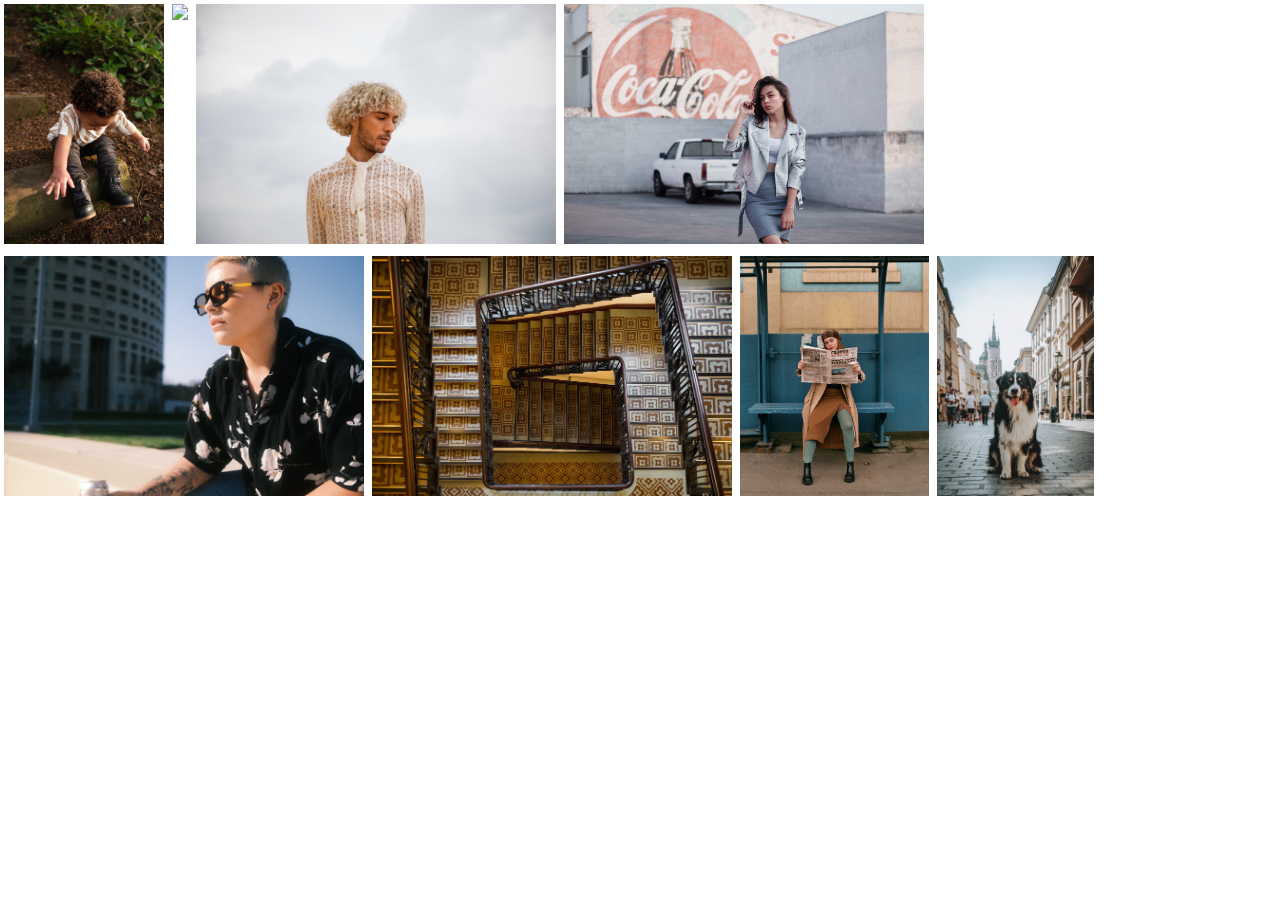
==== Photo Gallery/index.html @ 1604c22b "Add files via upload" ====
<!DOCTYPE html>
<html lang="en">
<head>
    <meta charset="UTF-8">
    <meta http-equiv="X-UA-Compatible" content="IE=edge">
    <meta name="viewport" content="width=device-width, initial-scale=1.0">
    <title>Photo Gallery</title>

    <script src="script.js" ></script>
    <link rel="stylesheet" href="style.css">
</head>
<body onload="renderImages()">

    <div class="container" id="container" ></div>
    
</body>
</html>
---- Photo Gallery/style.css ----
body {
    margin: 0px;
}

.container {
    display: flex;
    flex-wrap: wrap;
}

.imgbox {
    height: 240px;
    margin: 4px;
}

.imgbox:hover {
filter: brightness(0.9);
cursor: pointer;
}
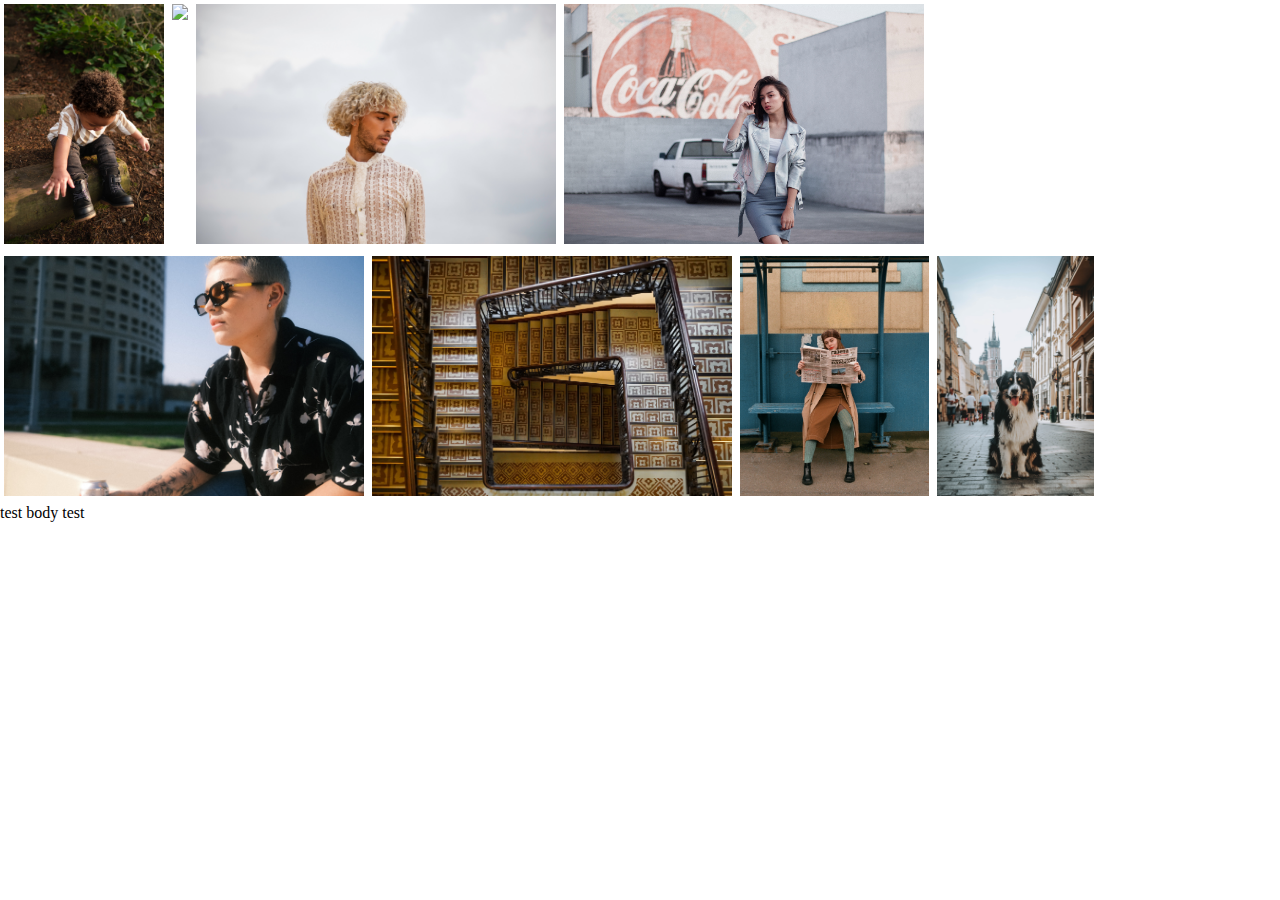
==== commit b94b64d2: "test" ====
--- a/Photo Gallery/index.html
+++ b/Photo Gallery/index.html
@@ -12,6 +12,8 @@
 <body onload="renderImages()">
 
     <div class="container" id="container" ></div>
+
+    test body test
     
 </body>
 </html>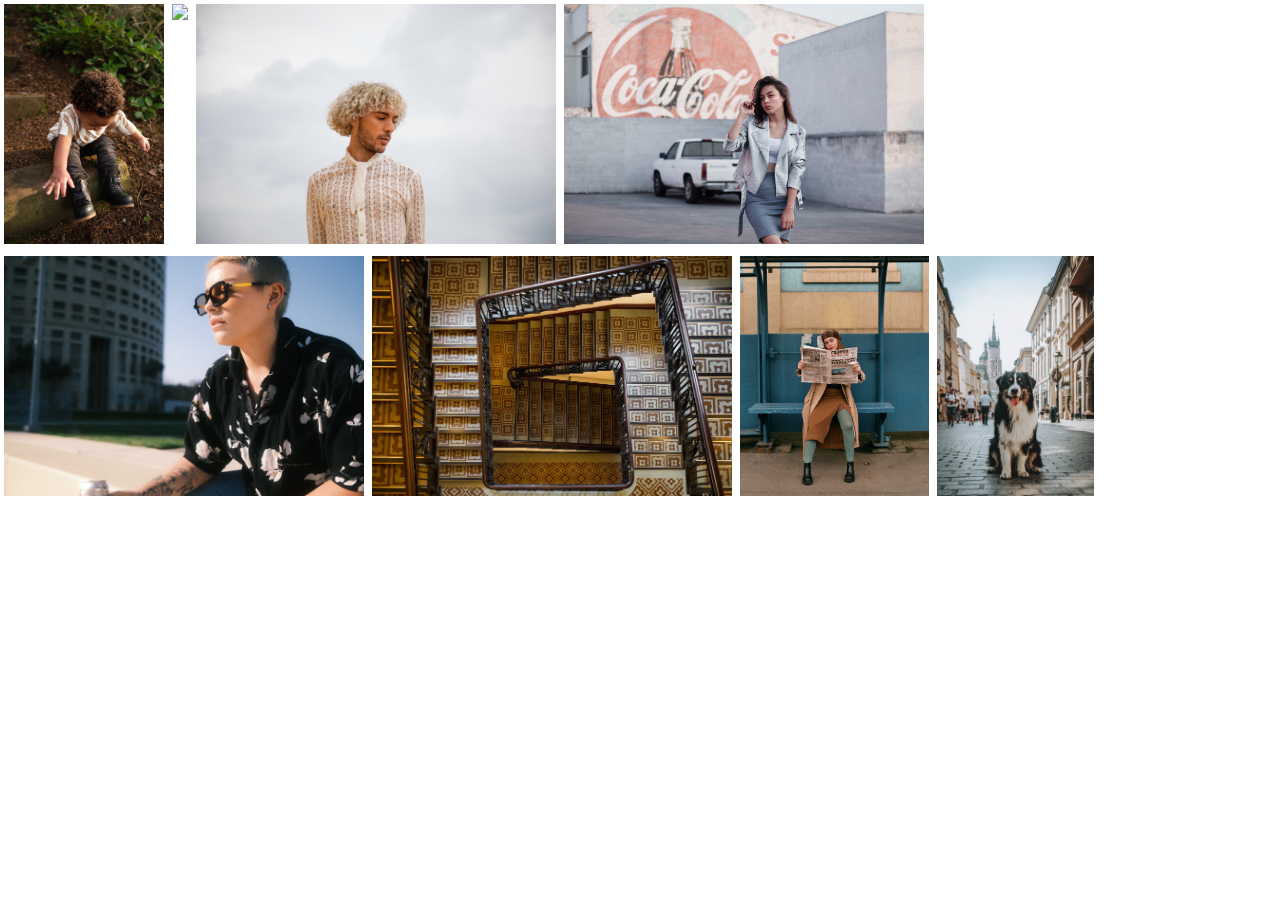
==== commit e5f705cf: "Merge branch 'main' of https://github.com/soswald89/studious-octo-barnacle" ====
--- a/Photo Gallery/index.html
+++ b/Photo Gallery/index.html
@@ -12,8 +12,6 @@
 <body onload="renderImages()">
 
     <div class="container" id="container" ></div>
-
-    test body test
     
 </body>
 </html>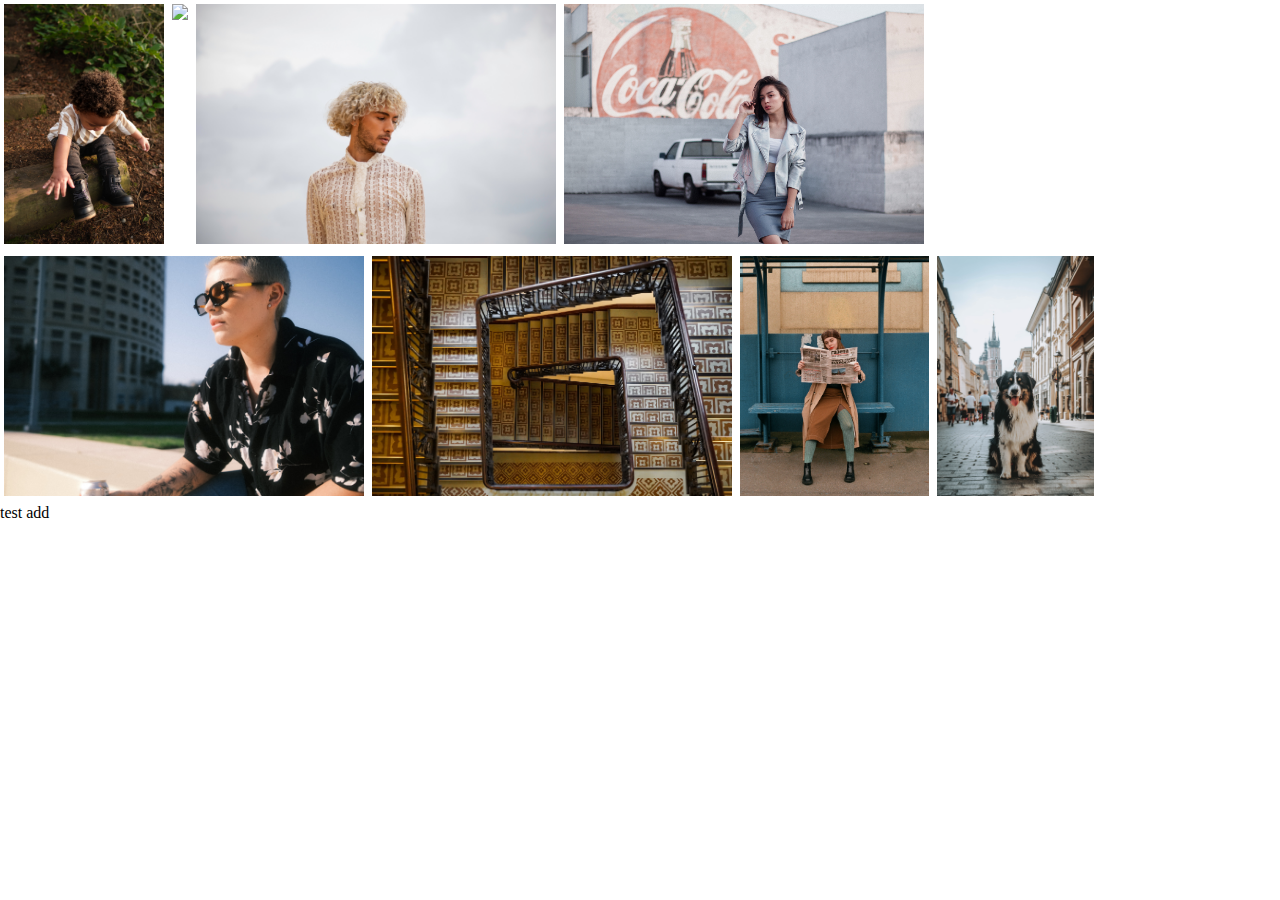
==== commit 1c3d3bb3: "test" ====
--- a/Photo Gallery/index.html
+++ b/Photo Gallery/index.html
@@ -12,6 +12,8 @@
 <body onload="renderImages()">
 
     <div class="container" id="container" ></div>
+
+    test add
     
 </body>
 </html>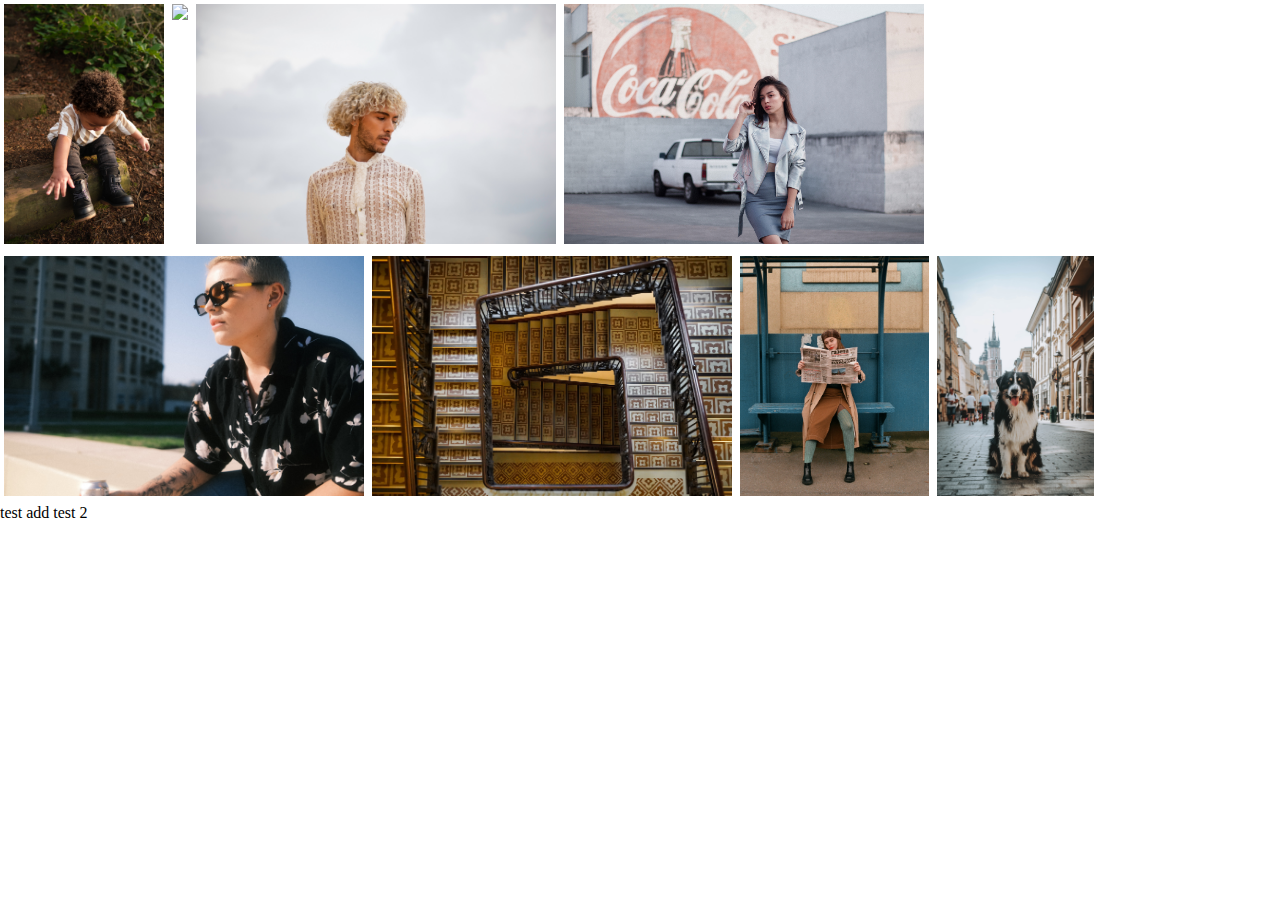
==== commit a4c85d1b: "new text added" ====
--- a/Photo Gallery/index.html
+++ b/Photo Gallery/index.html
@@ -14,6 +14,8 @@
     <div class="container" id="container" ></div>
 
     test add
+
+    test 2
     
 </body>
 </html>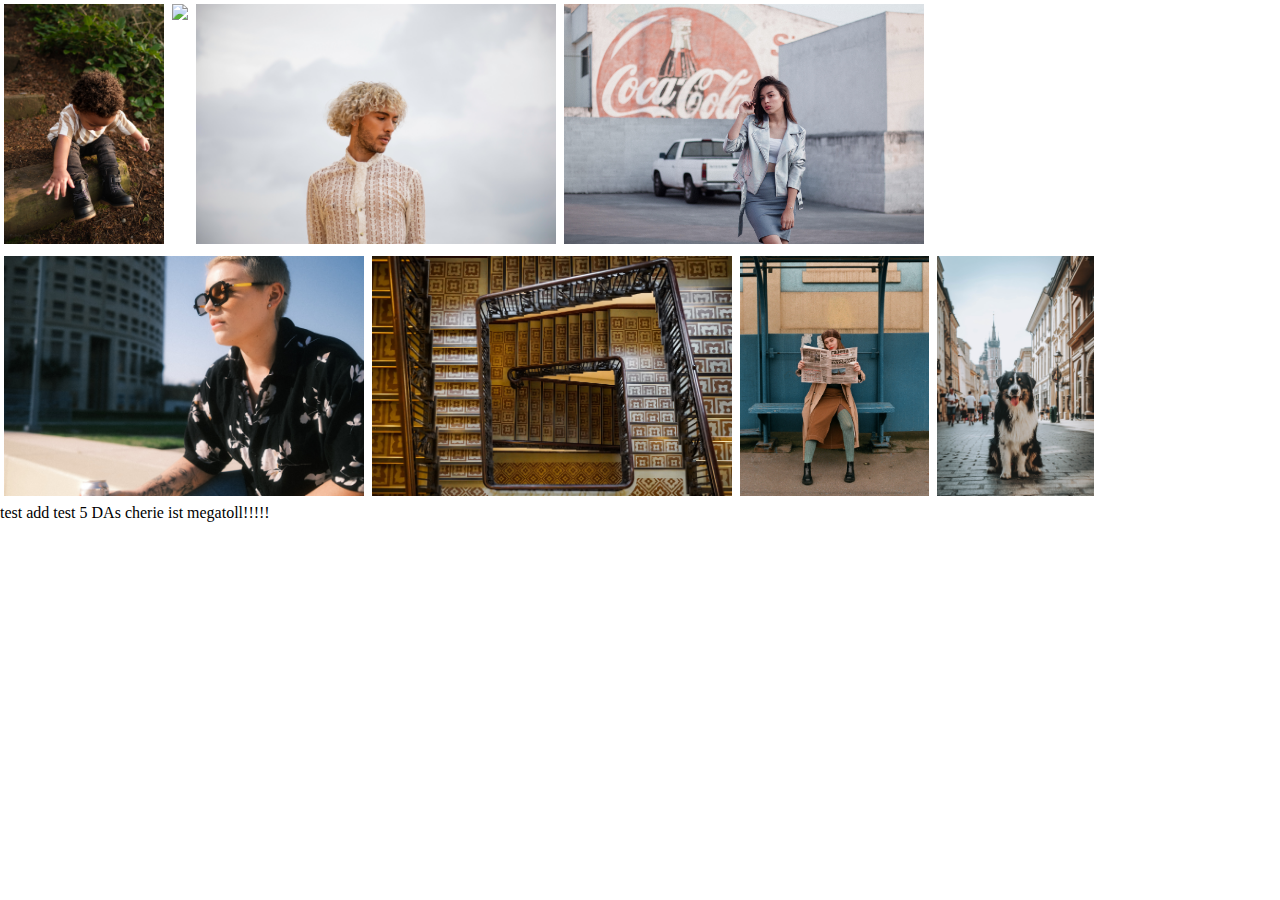
==== commit 1563c31b: "merge" ====
--- a/Photo Gallery/index.html
+++ b/Photo Gallery/index.html
@@ -15,7 +15,9 @@
 
     test add
 
-    test 2
+    test 5
+
+    DAs cherie ist megatoll!!!!!
     
 </body>
 </html>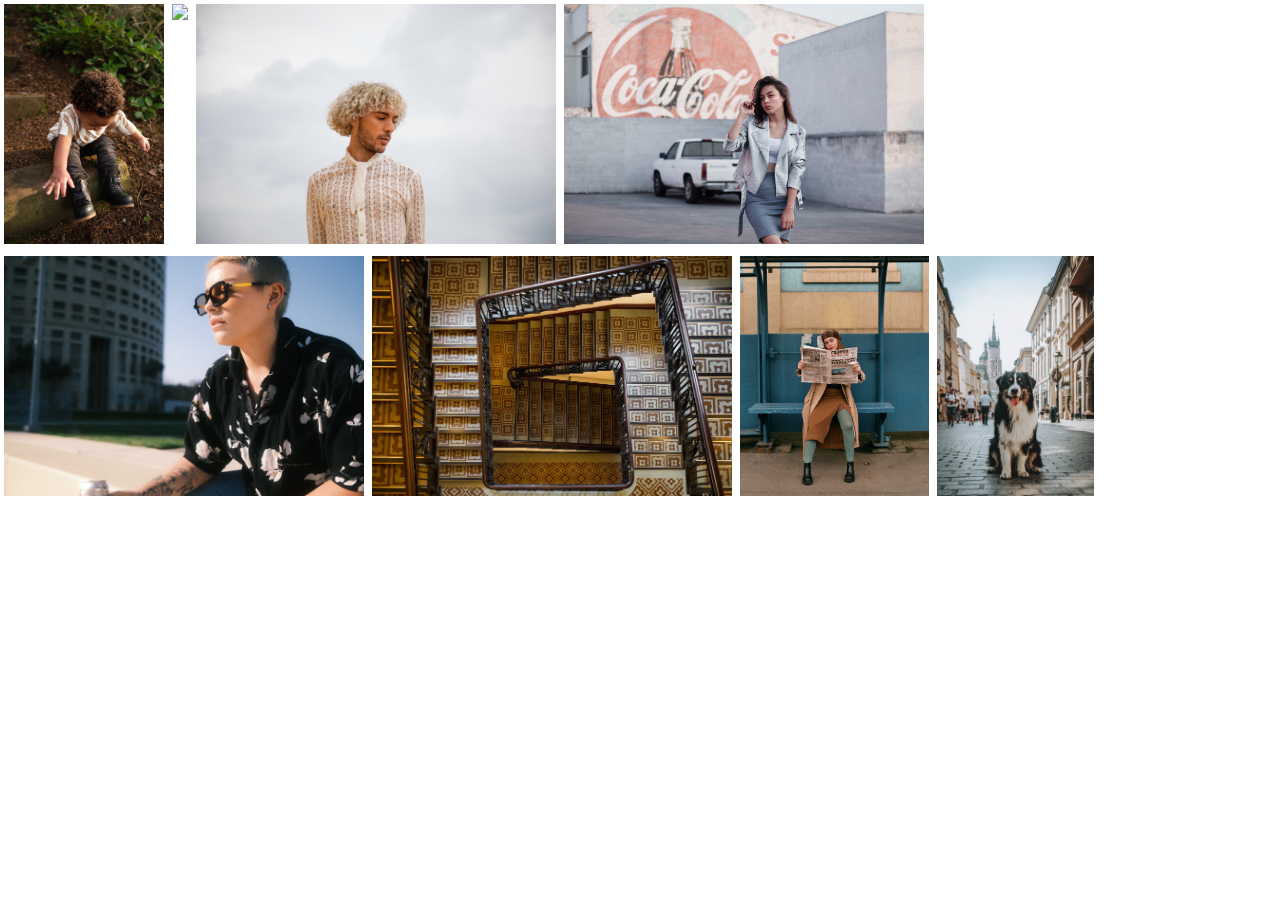
==== commit 59665669: "change" ====
--- a/Photo Gallery/index.html
+++ b/Photo Gallery/index.html
@@ -13,11 +13,5 @@
 
     <div class="container" id="container" ></div>
 
-    test add
-
-    test 5
-
-    DAs cherie ist megatoll!!!!!
-    
 </body>
 </html>